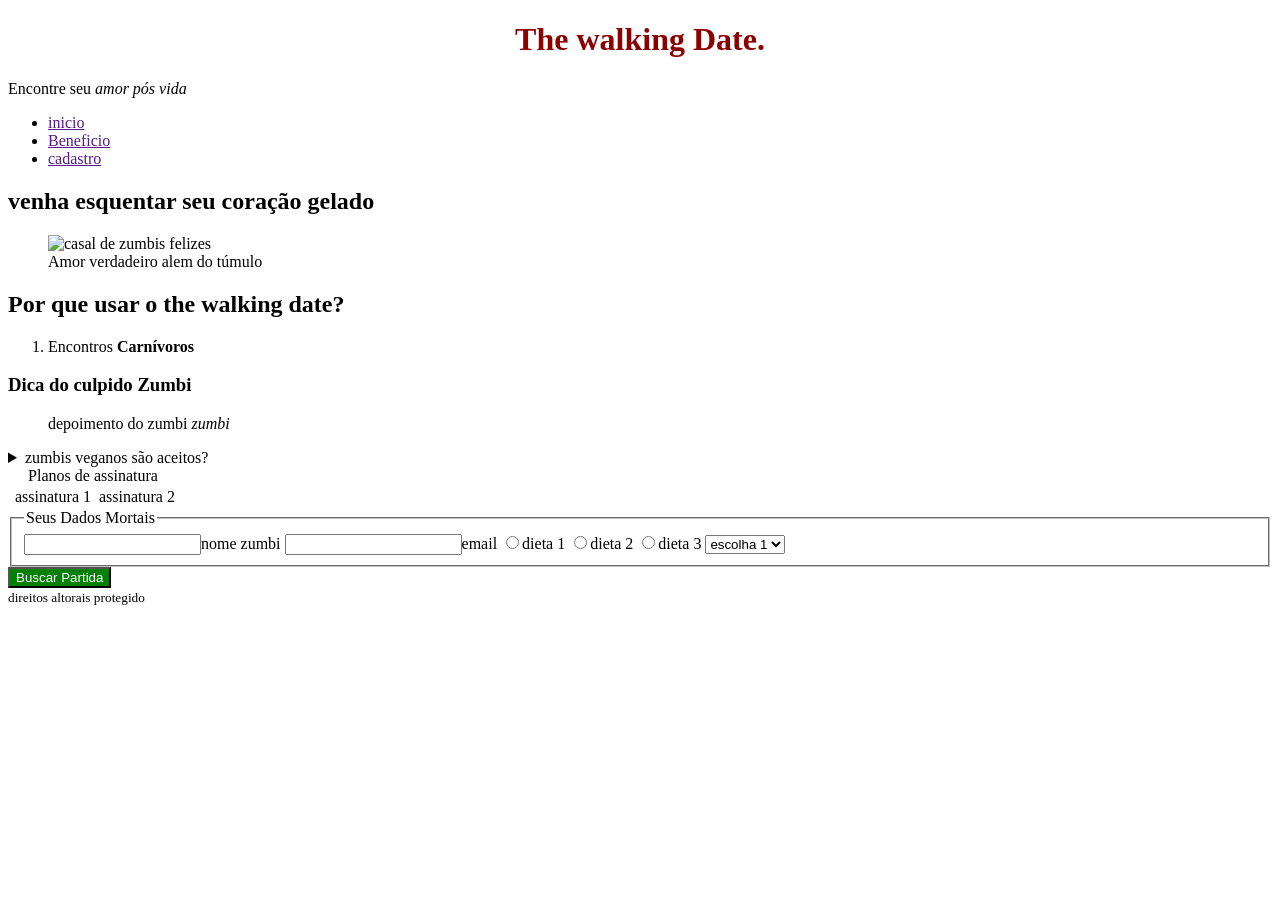
==== atividade_01/index.html @ f0e79d60 "atividade 3" ====
<!DOCTYPE html>
<html lang="pt-br">
<head>
    <meta charset="UTF-8">
    <meta name="viewport" content="width=device-width, initial-scale=1.0">
    <title>Document</title>

</head>
<body>

    <header>
        <h1 style="color: darkred; text-align: center;">The walking Date.</h1>
        <p>Encontre seu <em>amor pós vida</em></p>
        <nav>
            <ul>
                <li><a href="">inicio</a></li>
                <li><a href="">Beneficio</a></li>
                <li><a href="">cadastro</a></li>
            </ul>
        </nav>
    </header>

    <main>
        <section id="boas-vindas">
            <h2>venha esquentar seu coração gelado</h2>
            <figure>
                  <img src="" alt="casal de zumbis felizes">
                  <figcaption>Amor verdadeiro alem do túmulo</figcaption>
            </figure>
        </section>

        <section id="beneficios">
                <h2>Por que usar o the walking date?</h2>
                    <ol>
                        <li>Encontros <strong>Carnívoros</strong></li>
                    </ol>
                <aside>
                    <h3>Dica do culpido Zumbi</h3>
                </aside>
        </section>

        <section id="depoimento">
                <article>
                    <blockquote>depoimento do zumbi <cite>zumbi</cite></blockquote>
                </article>
        </section>

        <section id="faq">
            <details>
                <summary>zumbis veganos são aceitos?</summary>
                <p>sim</p>
            </details>
        </section>

        <section id="planos">
            <table>
                <caption>Planos de assinatura</caption>
                    <thead>
                            <th>
                                <td>
                                    assinatura 1
                                </td>
                            </th>

                             <th>
                                <td>
                                    assinatura 2
                                </td>
                              </th>
                    </thead>
            </table>
        </section>

        <section id="cadastro">
            <form action="#" method="post">
                    <fieldset>
                        <legend>Seus Dados Mortais</legend>
                        <label>
                            <input type="text">nome zumbi 
                            <input type="email">email

                            <input type="radio" name="dieta">dieta 1
                            <input type="radio" name="dieta">dieta 2
                            <input type="radio" name="dieta">dieta 3

                            <select name="selecao">

                                <option value="1">escolha 1</option>
                                <option value="2">escolha 2</option>
                                <option value="3">escolha 3</option>
                            </select>
                        </label>
                    </fieldset>
            </form>
        </section>

        <button type="submit" style="background-color: green; color: white;">Buscar Partida</button>

    </main>

            <footer>
                <small>direitos altorais protegido</small>
            </footer>

</body>
</html>
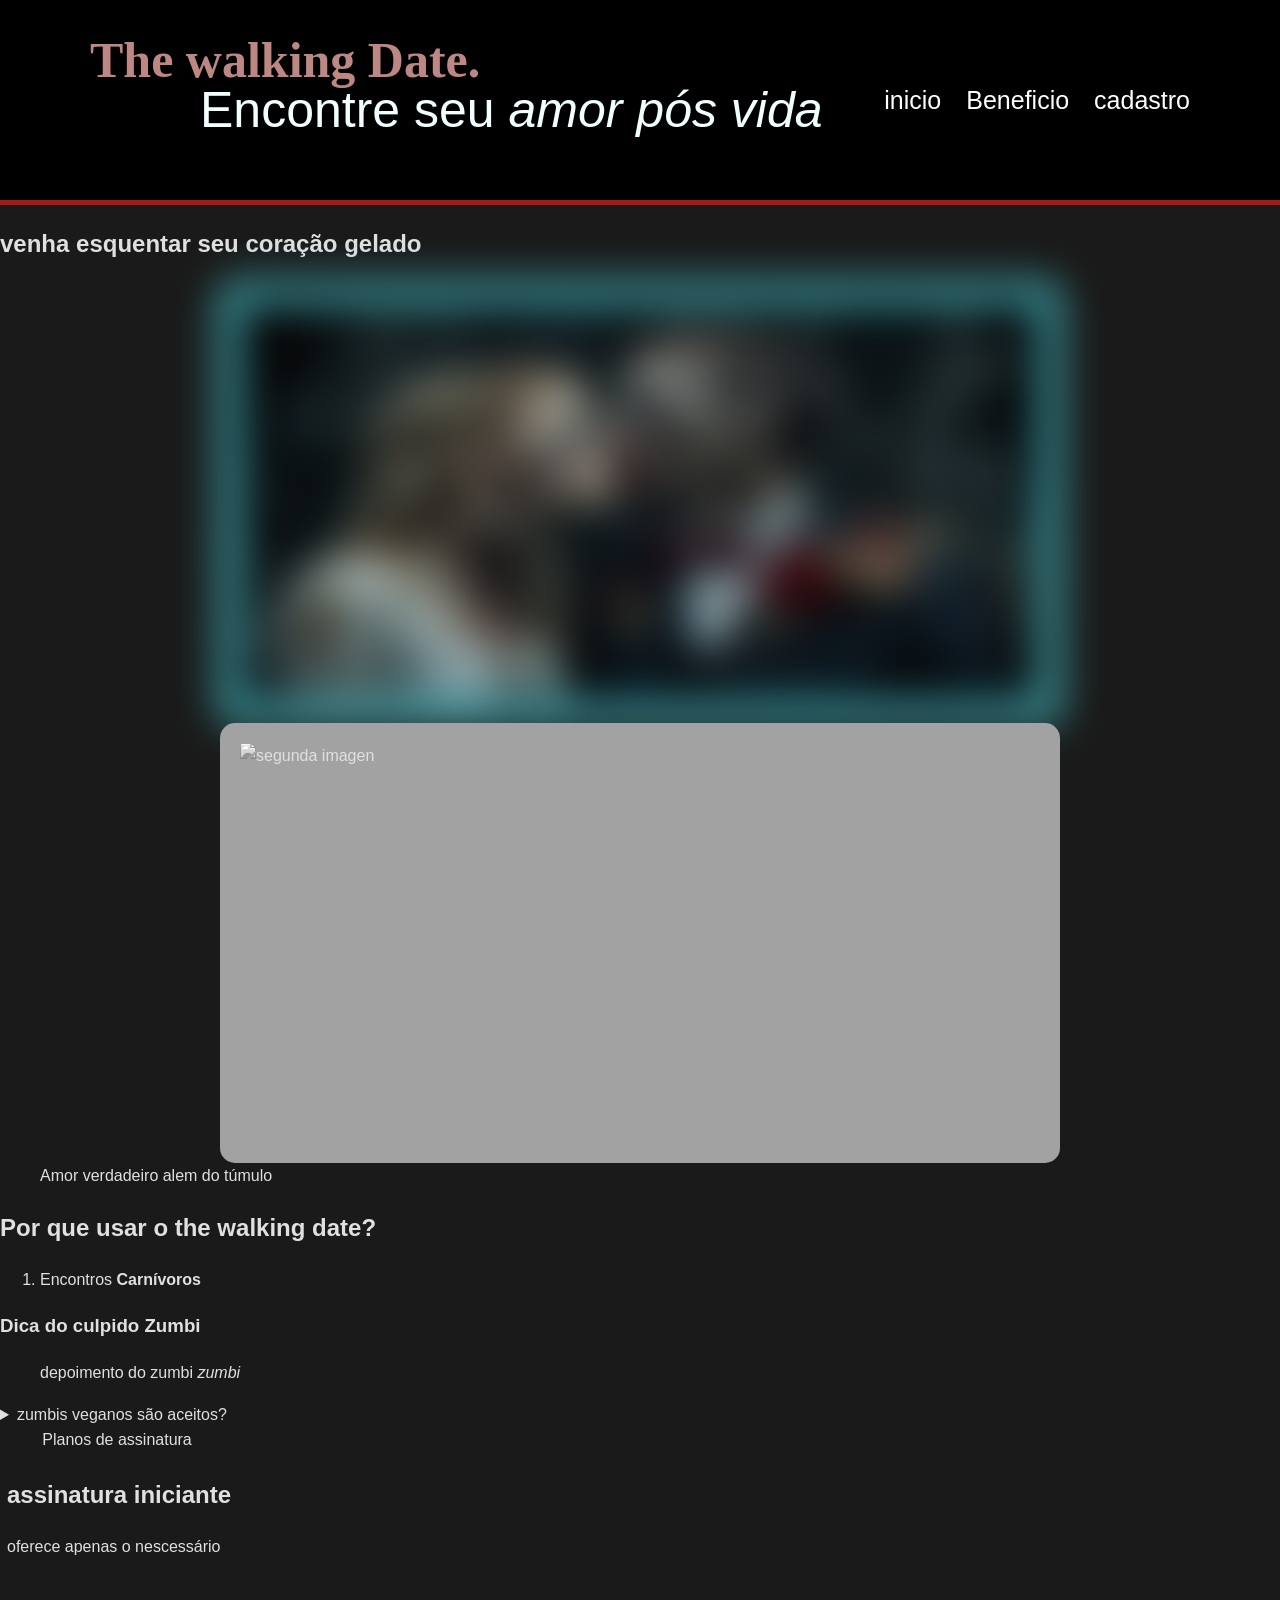
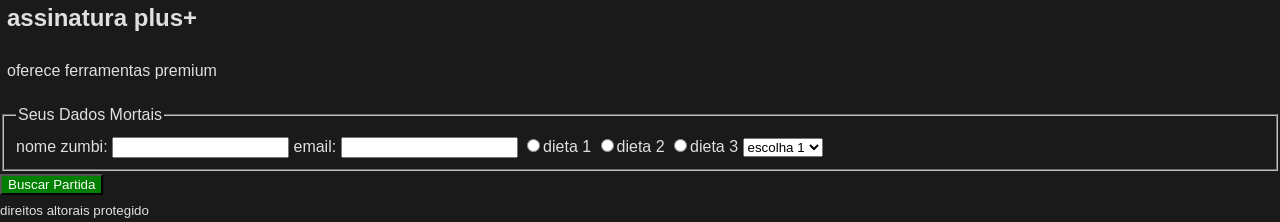
==== commit 229b2380: "começo atividade" ====
--- a/atividade_01/index.html
+++ b/atividade_01/index.html
@@ -5,12 +5,15 @@
     <meta name="viewport" content="width=device-width, initial-scale=1.0">
     <title>Document</title>
 
+    <link rel="stylesheet" href="estilo.css">
 </head>
 <body>
 
-    <header>
-        <h1 style="color: darkred; text-align: center;">The walking Date.</h1>
-        <p>Encontre seu <em>amor pós vida</em></p>
+    <header class="cabeçalho">
+        <section>
+        <h1>The walking Date.</h1>
+        <p id="abertura">Encontre seu <em>amor pós vida</em></p>
+        </section>
         <nav>
             <ul>
                 <li><a href="">inicio</a></li>
@@ -24,7 +27,8 @@
         <section id="boas-vindas">
             <h2>venha esquentar seu coração gelado</h2>
             <figure>
-                  <img src="" alt="casal de zumbis felizes">
+                  <img src="foto.jpg" alt="casal de zumbis felizes">
+                  <img id="img2" src="https://viverdeblog.com/wp-content/uploads/2014/02/imagens-para-blog.jpg" alt="segunda imagen">
                   <figcaption>Amor verdadeiro alem do túmulo</figcaption>
             </figure>
         </section>
@@ -58,13 +62,16 @@
                     <thead>
                             <th>
                                 <td>
-                                    assinatura 1
+                                   <h2>assinatura iniciante</h2> 
+                                   <p>oferece apenas o nescessário</p>
                                 </td>
                             </th>
-
+                    </thead>
+                    <thead>
                              <th>
                                 <td>
-                                    assinatura 2
+                                    <h2>assinatura plus+</h2>
+                                    <p>oferece ferramentas premium</p>
                                 </td>
                               </th>
                     </thead>
@@ -76,8 +83,8 @@
                     <fieldset>
                         <legend>Seus Dados Mortais</legend>
                         <label>
-                            <input type="text">nome zumbi 
-                            <input type="email">email
+                            nome zumbi: <input type="text">
+                            email: <input type="email">
 
                             <input type="radio" name="dieta">dieta 1
                             <input type="radio" name="dieta">dieta 2
--- a/atividade_01/estilo.css
+++ b/atividade_01/estilo.css
@@ -0,0 +1,91 @@
+
+body{
+    margin: 0px;
+    background-color: #1a1a1a;
+    color: #e0e0e0;
+    font-family: Arial, Helvetica, sans-serif;
+    line-height: 1.6;
+}
+
+:root{
+    --cor-sangue: #8b0000;
+    --cor-zumbi: #2e8b57
+}
+
+nav{
+    margin-left: 0px;
+    font-size: 25px;
+    display: flex;
+  justify-content: center; 
+  align-items: center;
+  margin-right: 90px;
+}
+
+ul{
+    list-style-type: none;
+    text-decoration: none;
+    display: flex;
+     gap: 25px;
+     
+}
+
+h1{
+    color: rgb(189, 136, 132);
+    text-align: left;
+    font-family: Verdana;
+    font-size: 50px;
+    margin-top: 10px;
+    padding-top: 10px;
+    margin-left: 90px;
+    margin-bottom: 0px;
+}
+
+#abertura{
+    margin-top: -30px;
+    font-size: 50px;
+    white-space: nowrap;
+    animation: moverDireita 1s linear forwards;
+}
+
+@keyframes moverDireita {
+  from {
+    transform: translateX(-100vw); /* Começa fora da tela à esquerda */
+  }
+  to {
+    transform: translateX(200px); /* Vai até o extremo direito da tela */
+  }
+}
+
+img{
+    display: block;
+    margin: auto;
+    padding: 20px;
+    background: rgb(70, 186, 194);
+    border-radius: 15px;
+    filter: blur(20px);
+    width:800px;
+    height:400px;
+}
+
+img:hover{
+     filter: grayscale(0%);
+}
+
+#img2{
+    filter: blur(0px);
+    filter: grayscale(100%);
+    &:hover{opacity: 0;}
+}
+
+.cabeçalho{
+    border-bottom: 5px solid  rgb(167, 24, 24);
+    color: azure;
+    display: flex;
+    justify-content: space-between;
+    background: black;
+}
+
+a{
+    color: rgb(255, 255, 255);
+    text-decoration: none;
+}
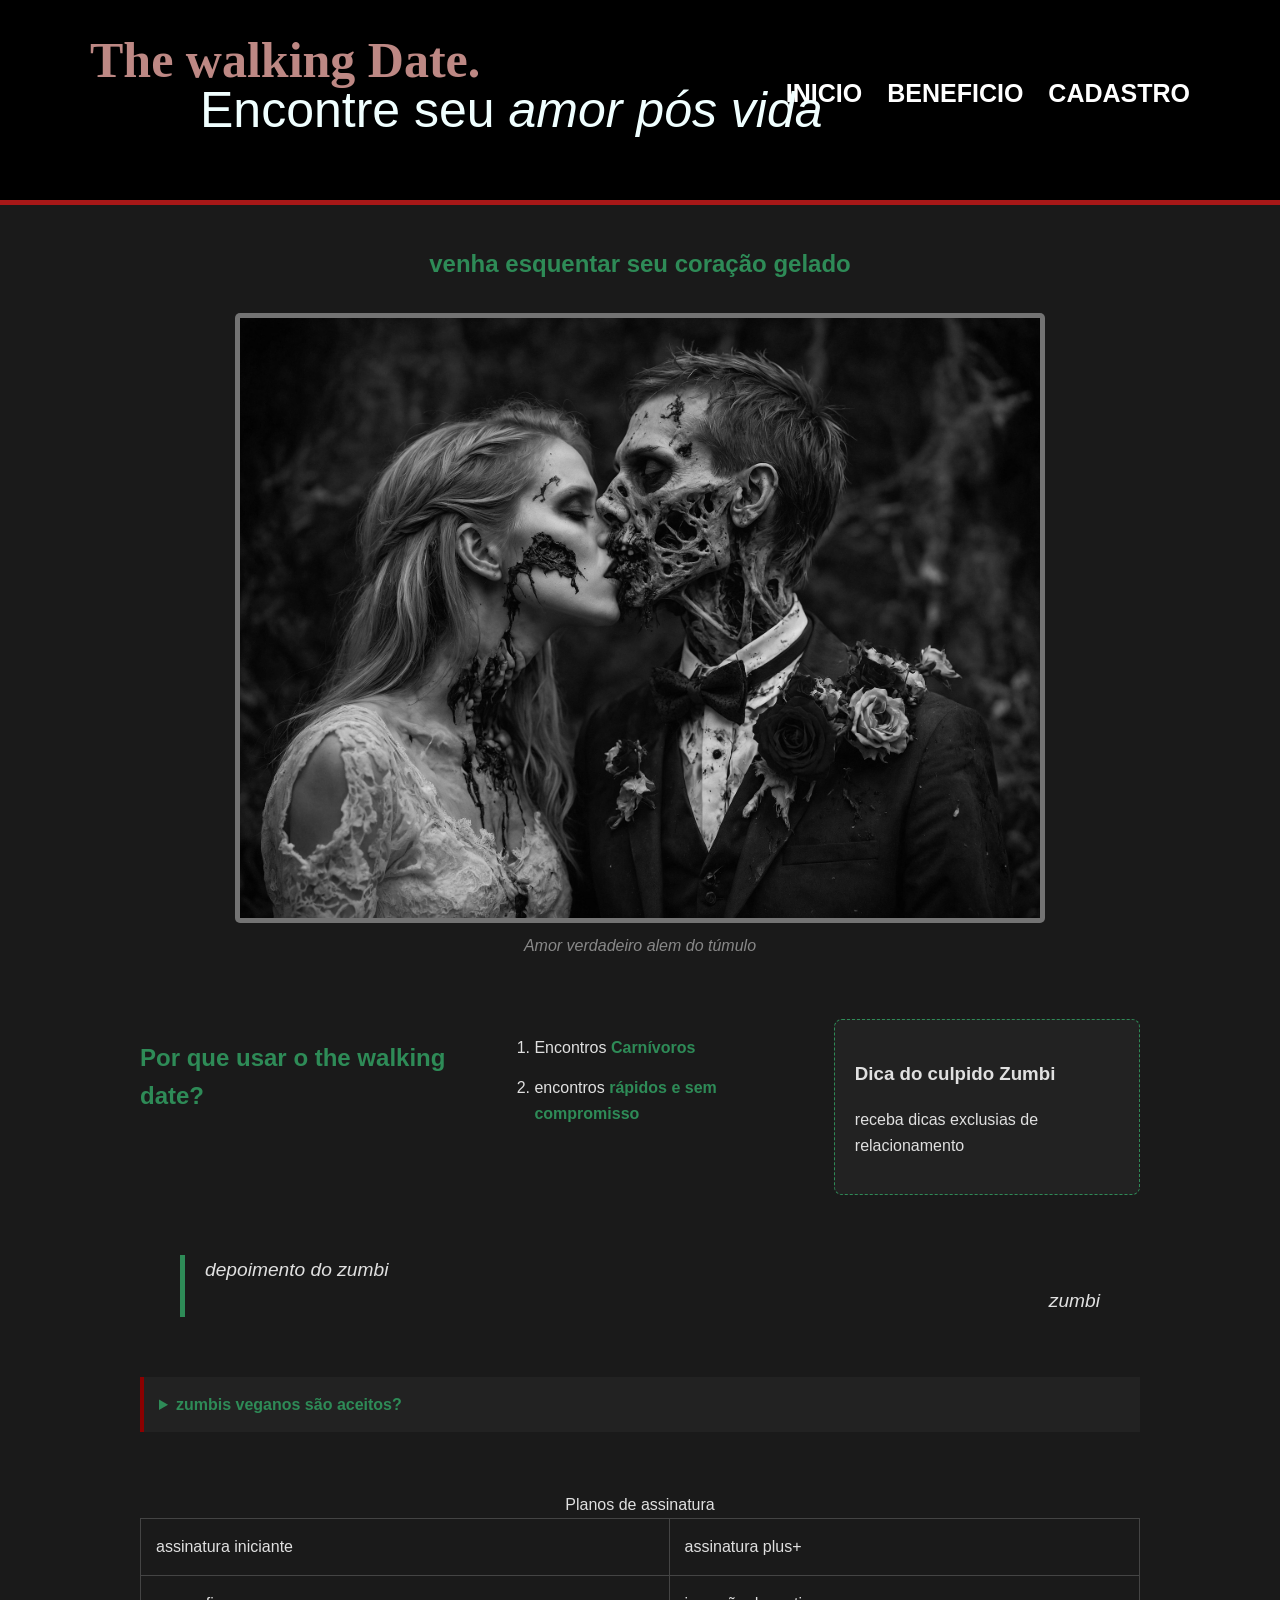
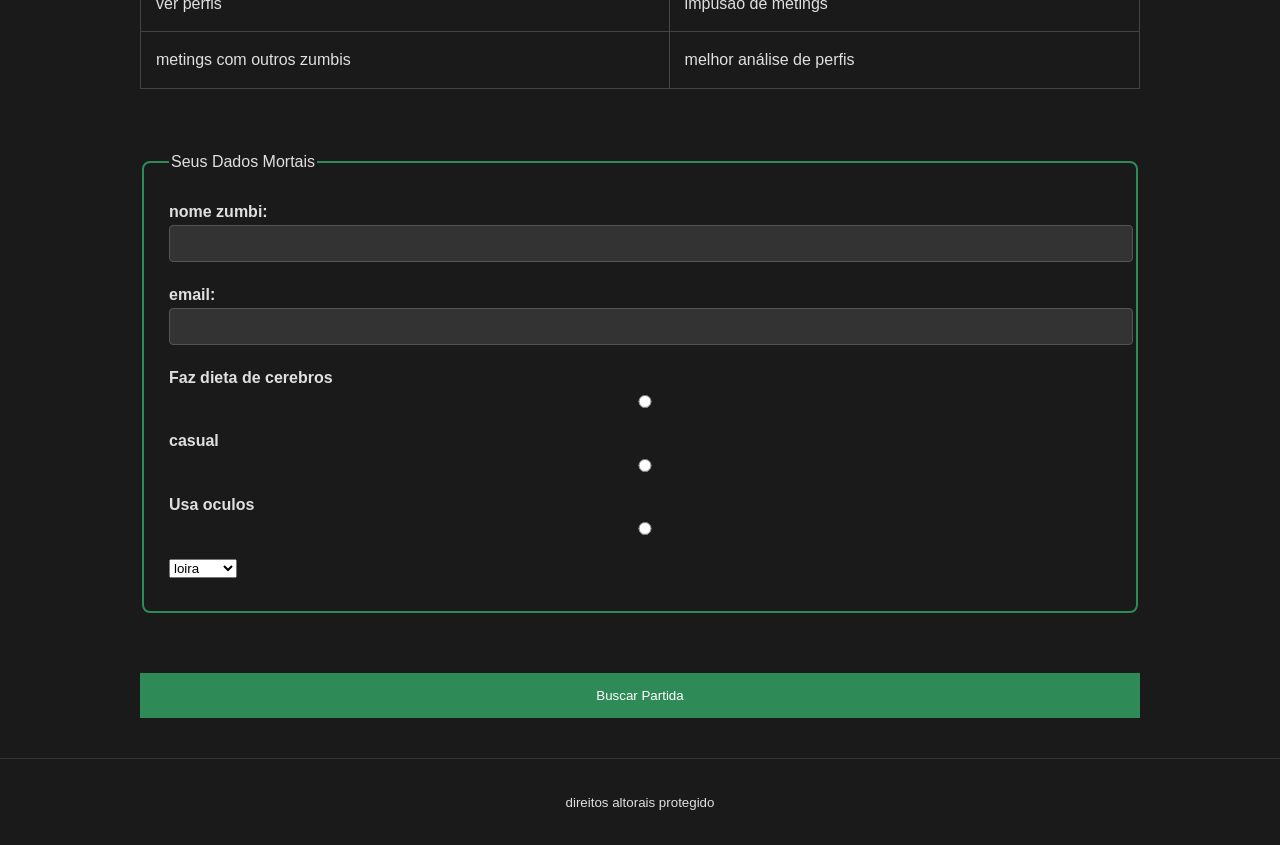
==== commit a2b47d93: "final atividade" ====
--- a/atividade_01/index.html
+++ b/atividade_01/index.html
@@ -10,10 +10,10 @@
 <body>
 
     <header class="cabeçalho">
-        <section>
+        <span>
         <h1>The walking Date.</h1>
         <p id="abertura">Encontre seu <em>amor pós vida</em></p>
-        </section>
+        </span>
         <nav>
             <ul>
                 <li><a href="">inicio</a></li>
@@ -28,7 +28,6 @@
             <h2>venha esquentar seu coração gelado</h2>
             <figure>
                   <img src="foto.jpg" alt="casal de zumbis felizes">
-                  <img id="img2" src="https://viverdeblog.com/wp-content/uploads/2014/02/imagens-para-blog.jpg" alt="segunda imagen">
                   <figcaption>Amor verdadeiro alem do túmulo</figcaption>
             </figure>
         </section>
@@ -37,9 +36,11 @@
                 <h2>Por que usar o the walking date?</h2>
                     <ol>
                         <li>Encontros <strong>Carnívoros</strong></li>
+                        <li>encontros <strong>rápidos e sem compromisso</strong></li>
                     </ol>
                 <aside>
                     <h3>Dica do culpido Zumbi</h3>
+                    <p>receba dicas exclusias de relacionamento</p>
                 </aside>
         </section>
 
@@ -60,21 +61,22 @@
             <table>
                 <caption>Planos de assinatura</caption>
                     <thead>
-                            <th>
-                                <td>
-                                   <h2>assinatura iniciante</h2> 
-                                   <p>oferece apenas o nescessário</p>
-                                </td>
-                            </th>
+                            <tr>
+                                <td>assinatura iniciante</td>
+                                <td>assinatura plus+</td>
+                            </tr>
                     </thead>
-                    <thead>
-                             <th>
-                                <td>
-                                    <h2>assinatura plus+</h2>
-                                    <p>oferece ferramentas premium</p>
-                                </td>
-                              </th>
-                    </thead>
+                        <tbody>
+                                <tr>
+                                   <td>ver perfis</td>
+                                   <td>impusão de metings</td>
+                                </tr>
+                    
+                                <tr>
+                                    <td>metings com outros zumbis</td>
+                                    <td>melhor análise de perfis</td>                   
+                              </tr>
+                        </tbody>
             </table>
         </section>
 
@@ -86,22 +88,22 @@
                             nome zumbi: <input type="text">
                             email: <input type="email">
 
-                            <input type="radio" name="dieta">dieta 1
-                            <input type="radio" name="dieta">dieta 2
-                            <input type="radio" name="dieta">dieta 3
+                            Faz dieta de cerebros<input type="radio" name="dieta">
+                            casual<input type="radio" name="dieta">
+                            Usa oculos<input type="radio" name="dieta">
 
                             <select name="selecao">
 
-                                <option value="1">escolha 1</option>
-                                <option value="2">escolha 2</option>
-                                <option value="3">escolha 3</option>
+                                <option value="1">loira</option>
+                                <option value="2">morena</option>
+                                <option value="3">ruiva</option>
                             </select>
                         </label>
                     </fieldset>
             </form>
         </section>
 
-        <button type="submit" style="background-color: green; color: white;">Buscar Partida</button>
+        <button type="submit">Buscar Partida</button>
 
     </main>
 
--- a/atividade_01/estilo.css
+++ b/atividade_01/estilo.css
@@ -59,22 +59,17 @@
 img{
     display: block;
     margin: auto;
-    padding: 20px;
-    background: rgb(70, 186, 194);
-    border-radius: 15px;
-    filter: blur(20px);
-    width:800px;
-    height:400px;
+    padding: 5px;
+    background: var(--cor-zumbi);
+    border-radius: 5px;
+    filter: grayscale(100%);
+    max-width:800px;
+    max-height:auto;
 }
 
 img:hover{
      filter: grayscale(0%);
-}
-
-#img2{
-    filter: blur(0px);
-    filter: grayscale(100%);
-    &:hover{opacity: 0;}
+     transition: filter 0.5s ease;
 }
 
 .cabeçalho{
@@ -88,4 +83,147 @@
 a{
     color: rgb(255, 255, 255);
     text-decoration: none;
+    font-weight: bold;
+    text-transform: uppercase;
+    transition: color 0.3 ease;
+    &:hover{color: var(--cor-zumbi);}
+}
+
+main{
+    max-width: 1000px;
+    margin: 40px auto;
+}
+
+section{
+    margin-bottom: 60px;
+}
+
+h2{
+    color: var(--cor-zumbi);
+    padding-bottom: 10px;
+}
+
+#boas-vindas{
+    text-align: center;
+}
+
+figcaption{
+    font-style: italic;
+    color: #888;
+    margin-top: 10px;
+}
+
+#beneficios{
+    display: flex;
+    gap: 40px;
+}
+
+ol{
+    padding-left: 20px;
+}
+
+li{
+    margin-bottom: 15px;
+}
+strong{
+    color: var(--cor-zumbi);
+}
+aside{
+    background: #222222;
+    padding: 20px;
+    border-radius: 8px;
+    border: 1px dashed var(--cor-zumbi);
+}
+
+blockquote{
+    font-size: 1.2rem;
+    font-style: italic;
+    border-left: 5px solid var(--cor-zumbi);
+    padding-left: 20px;
+}
+
+cite{
+    display: block;
+    text-align: right;
+}
+
+table{
+    width: 100%;
+    border-collapse: collapse;
+}
+th{
+    border: 1px solid #444;
+    padding: 15px;
+    background: var(--cor-sangue);
+}
+
+td{
+    border: 1px solid #444;
+    padding: 15px;
+}
+fieldset{
+    border: 2px solid var(--cor-zumbi);
+    padding: 25px;
+    border-radius: 8px;
+}
+
+button{
+    background: var(--cor-zumbi);
+    color: white;
+    padding: 15px 30px;
+    border: none;
+    cursor: pointer;
+    width: 100%;
+    &:hover{background-color: var(--cor-sangue);}
+}
+input{
+    width: 100%;
+    padding: 10px;
+    margin-bottom: 20px;
+    border-radius: 4px;
+    background-color: #333;
+    color: #fff;
+    border: 1px solid #555;
+    &:focus{outline: none; border-color: var(--cor-zumbi);}
+}
+
+label{
+    display: block;
+    margin-bottom: 5px;
+    font-weight: bold;
+}
+details{
+    background: #222;
+    padding: 15px;
+    margin-bottom: 10px;
+    border-left: 4px solid var(--cor-sangue);
+}
+
+summary{
+    cursor: pointer;
+    font-weight: bold;
+    color: var(--cor-zumbi);
+}
+
+details > p{
+    margin-top: 15px;
+    color: #bbb;
+}
+
+footer{
+    text-align: center;
+    padding: 30px;
+    margin-top: 40px;
+    border-top: 1px solid #333;
+}
+
+@media (max-width: 760px)
+{
+    header{
+        flex-direction: column;
+        gap: 15px;
+    }
+    #beneficios{
+        flex-direction: column;
+    }
 }
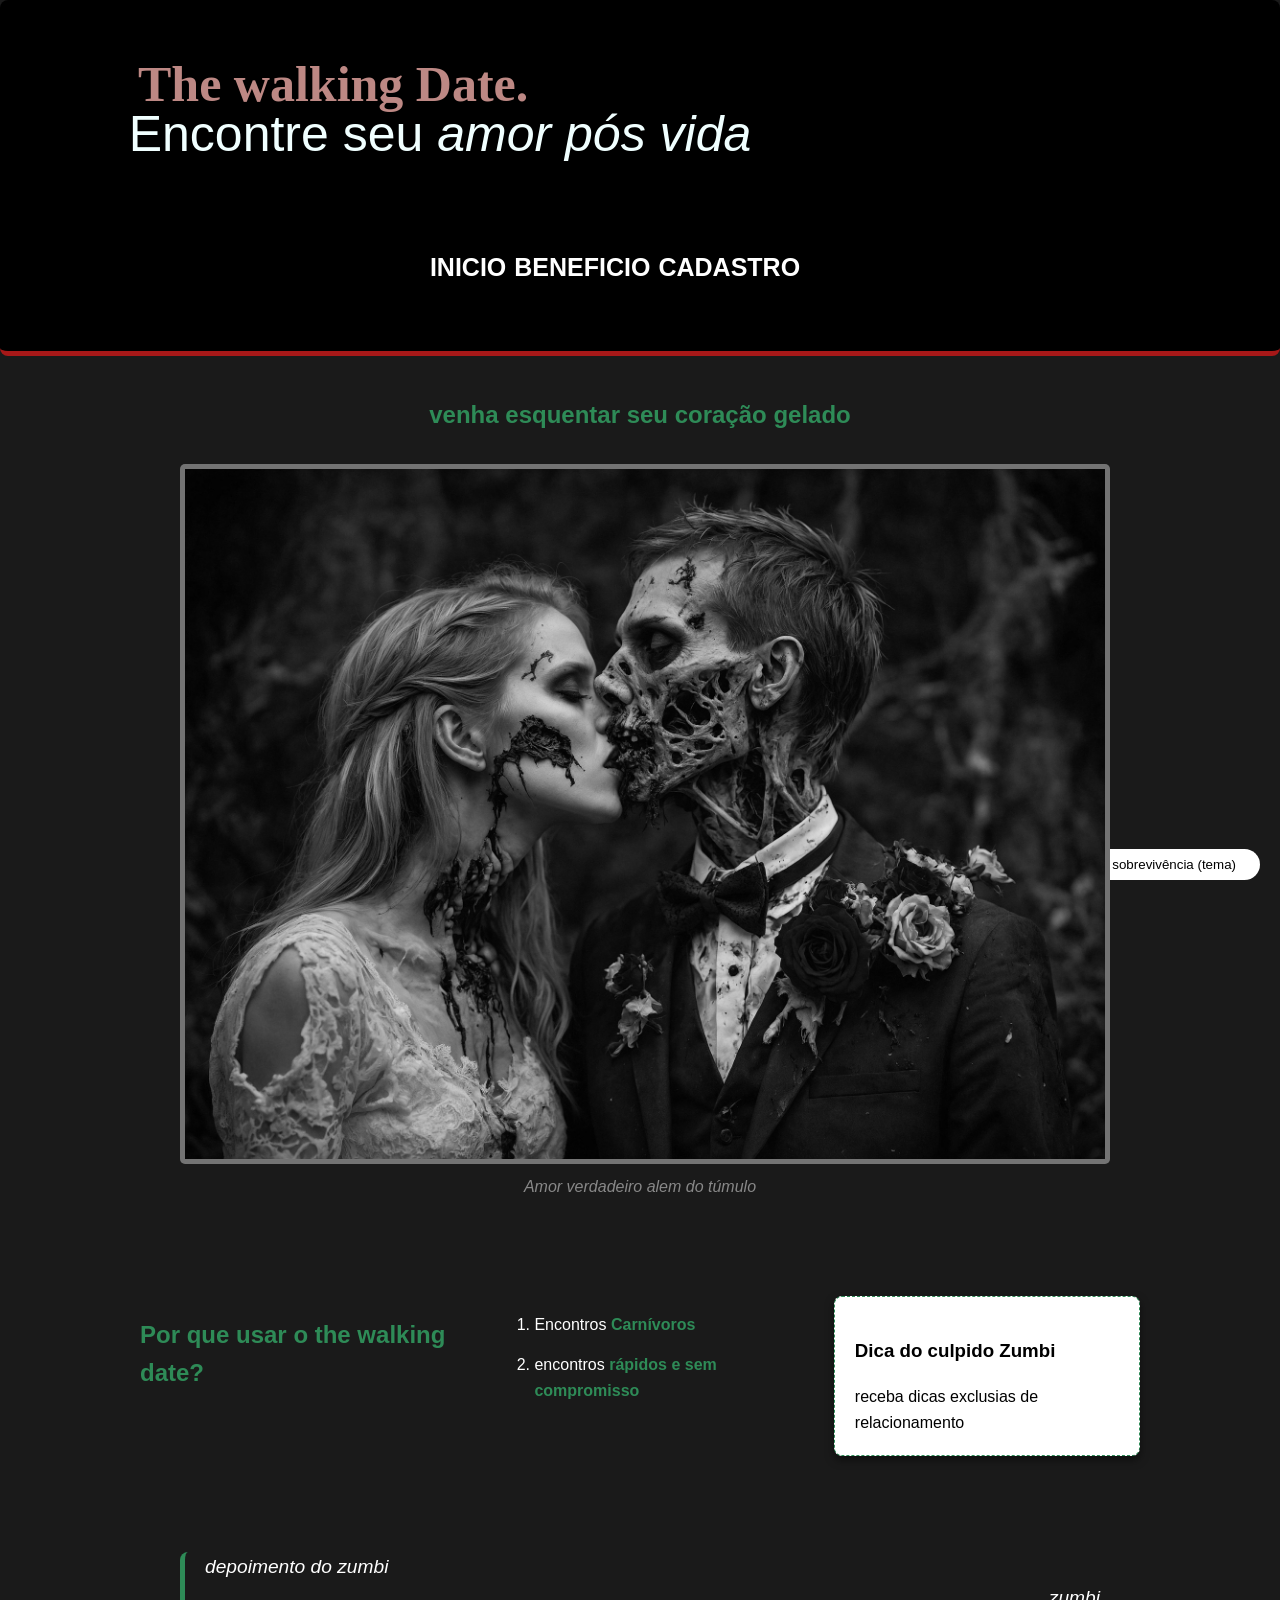
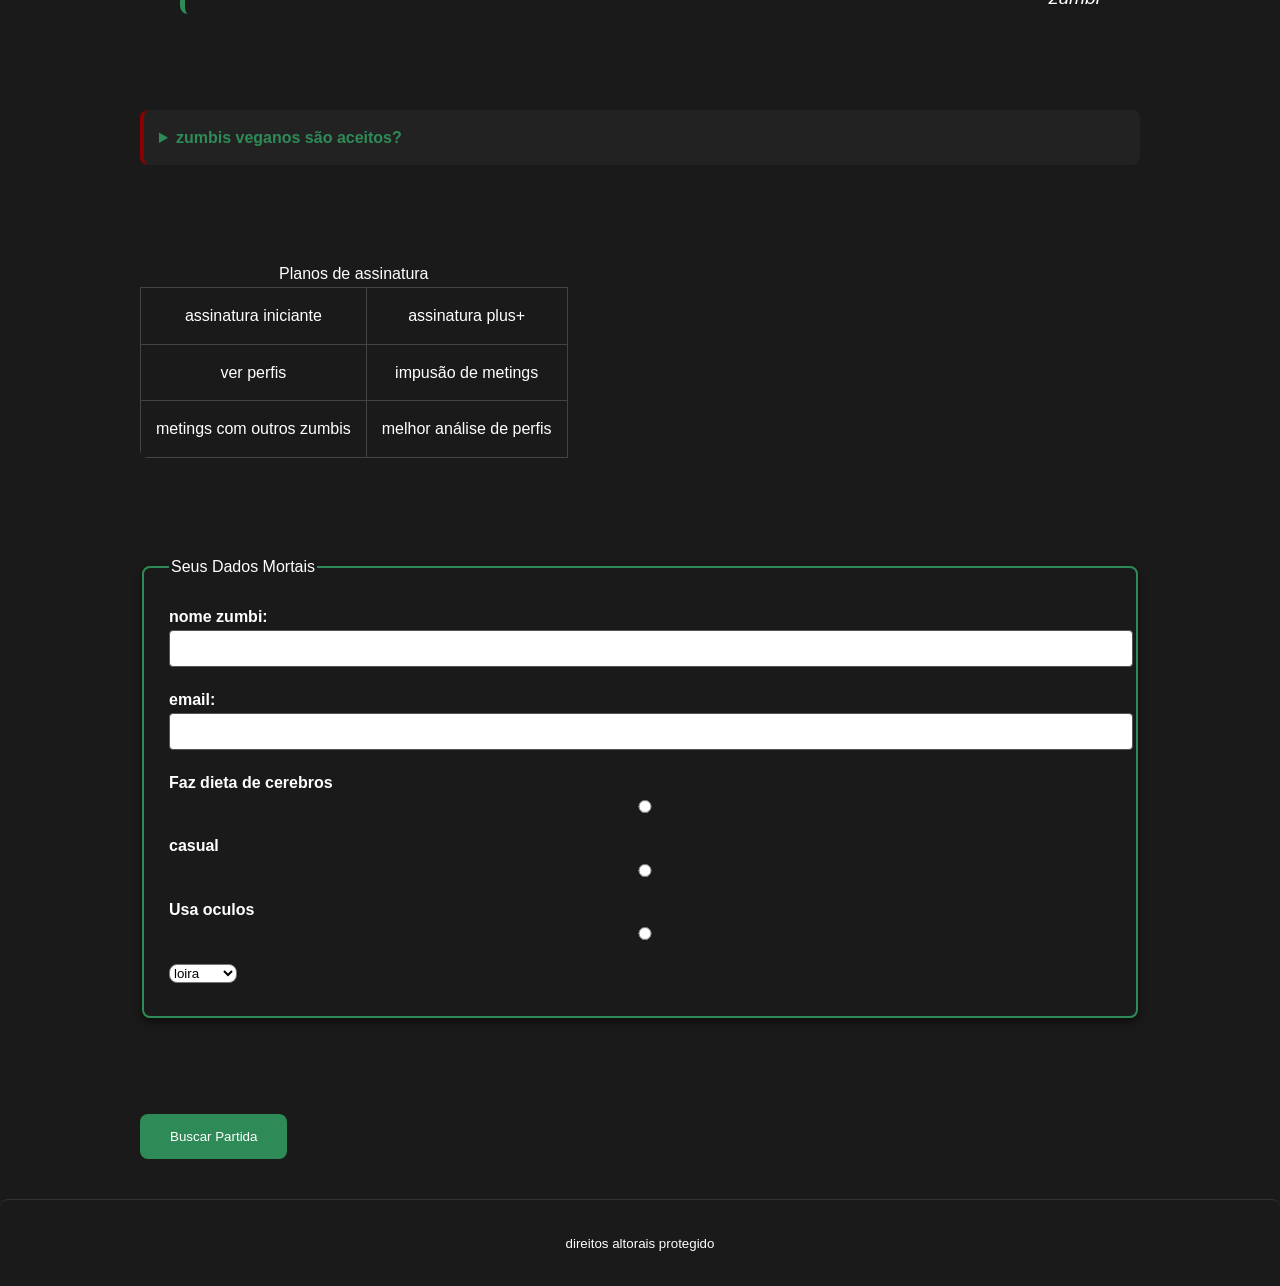
==== commit 804157de: "final atividade 2" ====
--- a/atividade_01/index.html
+++ b/atividade_01/index.html
@@ -1,5 +1,6 @@
 <!DOCTYPE html>
-<html lang="pt-br">
+<html lang="pt-br" data-theme="light"> 
+
 <head>
     <meta charset="UTF-8">
     <meta name="viewport" content="width=device-width, initial-scale=1.0">
@@ -14,6 +15,9 @@
         <h1>The walking Date.</h1>
         <p id="abertura">Encontre seu <em>amor pós vida</em></p>
         </span>
+
+            <button type="button" id="btn-tema">Alterar sobrevivência (tema)</button>
+
         <nav>
             <ul>
                 <li><a href="">inicio</a></li>
@@ -38,7 +42,7 @@
                         <li>Encontros <strong>Carnívoros</strong></li>
                         <li>encontros <strong>rápidos e sem compromisso</strong></li>
                     </ol>
-                <aside>
+                <aside style="color: black;">
                     <h3>Dica do culpido Zumbi</h3>
                     <p>receba dicas exclusias de relacionamento</p>
                 </aside>
@@ -58,7 +62,7 @@
         </section>
 
         <section id="planos">
-            <table>
+            <table style="text-align: center;">
                 <caption>Planos de assinatura</caption>
                     <thead>
                             <tr>
@@ -103,7 +107,7 @@
             </form>
         </section>
 
-        <button type="submit">Buscar Partida</button>
+        <button type="submit" class="botao-match">Buscar Partida</button>
 
     </main>
 
--- a/atividade_01/estilo.css
+++ b/atividade_01/estilo.css
@@ -1,15 +1,30 @@
 
 body{
     margin: 0px;
-    background-color: #1a1a1a;
-    color: #e0e0e0;
-    font-family: Arial, Helvetica, sans-serif;
+    background-color: var(--fundo-base);
+    color: var(--cor-texto-base);
+    font-family: var(--font-pricipal);
     line-height: 1.6;
 }
 
 :root{
     --cor-sangue: #8b0000;
-    --cor-zumbi: #2e8b57
+    --cor-zumbi: #2e8b57;
+
+    --fundo-base: #1a1a1a;
+    --cor-texto-base: #e0e0e0;
+    --cor-superficie: #222222;
+    --cor-botao: #2e8b57;
+
+    --espaco-p: 8px;
+    --espaco-m: 16px;
+    --espaco-g: 32px;
+    --borda-suave: 8px;
+    --borda-arredondada: 50px;
+    --sombra-padrao: 0 4px 8px rgba(0,0,0,0.5);
+    --trasicao-rapida: 0.3s ease;
+
+    --font-pricipal: 'arial', 'sans-serif';
 }
 
 nav{
@@ -19,6 +34,12 @@
   justify-content: center; 
   align-items: center;
   margin-right: 90px;
+}
+
+nav ul{
+    display: flex;
+    flex-direction: column;
+    gap: var(--espaco-p);
 }
 
 ul{
@@ -52,7 +73,7 @@
     transform: translateX(-100vw); /* Começa fora da tela à esquerda */
   }
   to {
-    transform: translateX(200px); /* Vai até o extremo direito da tela */
+    transform: translateX(-200px); /* Vai até o extremo direito da tela */
   }
 }
 
@@ -63,8 +84,9 @@
     background: var(--cor-zumbi);
     border-radius: 5px;
     filter: grayscale(100%);
-    max-width:800px;
+    max-width: 100%;;
     max-height:auto;
+    width: 100%;
 }
 
 img:hover{
@@ -78,6 +100,13 @@
     display: flex;
     justify-content: space-between;
     background: black;
+    padding: var(--espaco-m) var(--espaco-g);
+    flex-direction: column;
+    text-align: center;
+}
+
+.cabeçalho > h1{
+        font-size: calc(1.5rem + 1vw);
 }
 
 a{
@@ -90,12 +119,13 @@
 }
 
 main{
+    width: calc(100% -var(espaco-g) * 2);
     max-width: 1000px;
     margin: 40px auto;
 }
 
 section{
-    margin-bottom: 60px;
+    margin-bottom: calc(var(--espaco-g) *2);
 }
 
 h2{
@@ -116,6 +146,7 @@
 #beneficios{
     display: flex;
     gap: 40px;
+    flex-direction: column;
 }
 
 ol{
@@ -129,10 +160,11 @@
     color: var(--cor-zumbi);
 }
 aside{
-    background: #222222;
+    background: var(--cor-superficie);
     padding: 20px;
     border-radius: 8px;
     border: 1px dashed var(--cor-zumbi);
+    box-shadow: var(--sombra-padrao);
 }
 
 blockquote{
@@ -150,6 +182,8 @@
 table{
     width: 100%;
     border-collapse: collapse;
+    display: block;
+    overflow-x: auto;
 }
 th{
     border: 1px solid #444;
@@ -165,6 +199,7 @@
     border: 2px solid var(--cor-zumbi);
     padding: 25px;
     border-radius: 8px;
+    box-shadow: var(--sombra-padrao);
 }
 
 button{
@@ -205,7 +240,7 @@
     color: var(--cor-zumbi);
 }
 
-details > p{
+details p{
     margin-top: 15px;
     color: #bbb;
 }
@@ -217,7 +252,9 @@
     border-top: 1px solid #333;
 }
 
-@media (max-width: 760px)
+
+
+/*@media (max-width: 760px)
 {
     header{
         flex-direction: column;
@@ -226,4 +263,77 @@
     #beneficios{
         flex-direction: column;
     }
+}*/
+
+*{
+    border-radius: var(--borda-suave);
+}
+
+.botao-match{
+    background-color: var(--cor-botao);
+}
+
+.botao-match:hover{
+    --cor-botao: var(--cor-sangue);
+}
+
+#cadastro:hover{
+        box-shadow: 0 8px calc(var(--espaco-m) * 1.5) rgba(0,0,0,0.7);
+        transform: translateY(-5px);
+}
+
+button, link, img{
+    transition: all var(--trasicao-rapida);
+}
+
+@media (min-width: 768px){
+
+      :root{
+        --espaco-m: 24px;
+        --espaco-g: 48px;
+      }
+
+        header{flex-direction: row; gap: var(--espaco-g);}
+        nav ul{flex-direction: row;}
+        #beneficios{flex-direction: row;}
+        button{width: auto;}
+}
+@media (min-width: 1024px)
+{
+    p{max-width: 800px; margin: 0 auto;}
+}
+@media (prefers-color-scheme: light)
+{
+    :root{
+        --cor-fundo-base: #000000;
+        --cor-texto-base: #ffffff;
+        --cor-superficie: #ffffff;
+        --cor-borda: #cccccc;
+    }
+}
+
+html[data-theme='light']
+{
+    :root{
+        --cor-sangue: #cc0000;
+        --cor-zumbi: #006400;
+        --cor-input-fundo: #ffffff;
+        --cor-input-texto: #000000;
+    }
+}
+
+input, select{
+    background-color: var(--cor-input-fundo, #ffffff);
+    color: var(--cor-input-texto, #000000);
+}
+
+#btn-tema{
+    border-radius: var(--borda-arredondada);
+    padding: var(--espaco-p) var(--espaco-m);
+    position: fixed;
+    bottom: 20px;
+    right: 20px;
+    z-index: 100px;
+    background-color: var(--cor-texto-base);
+    color: var(--cor-fundo-base);
 }
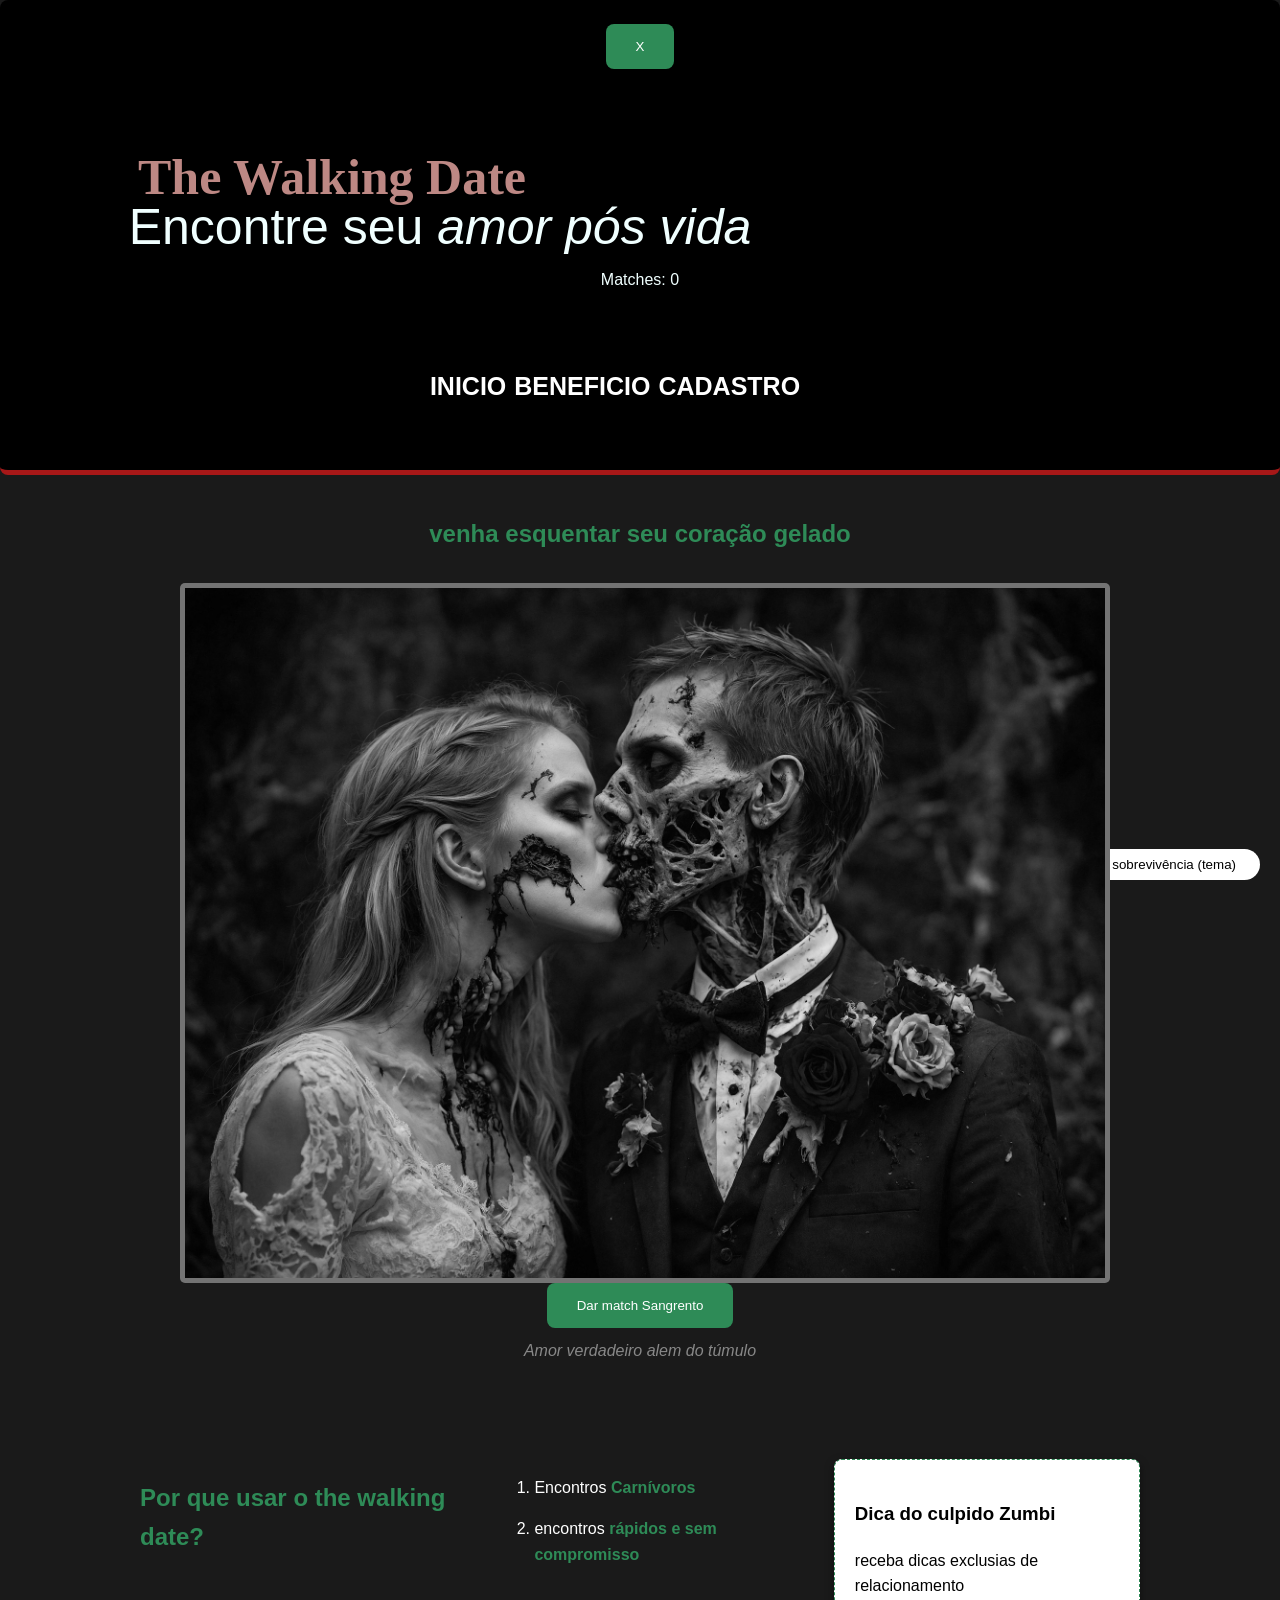
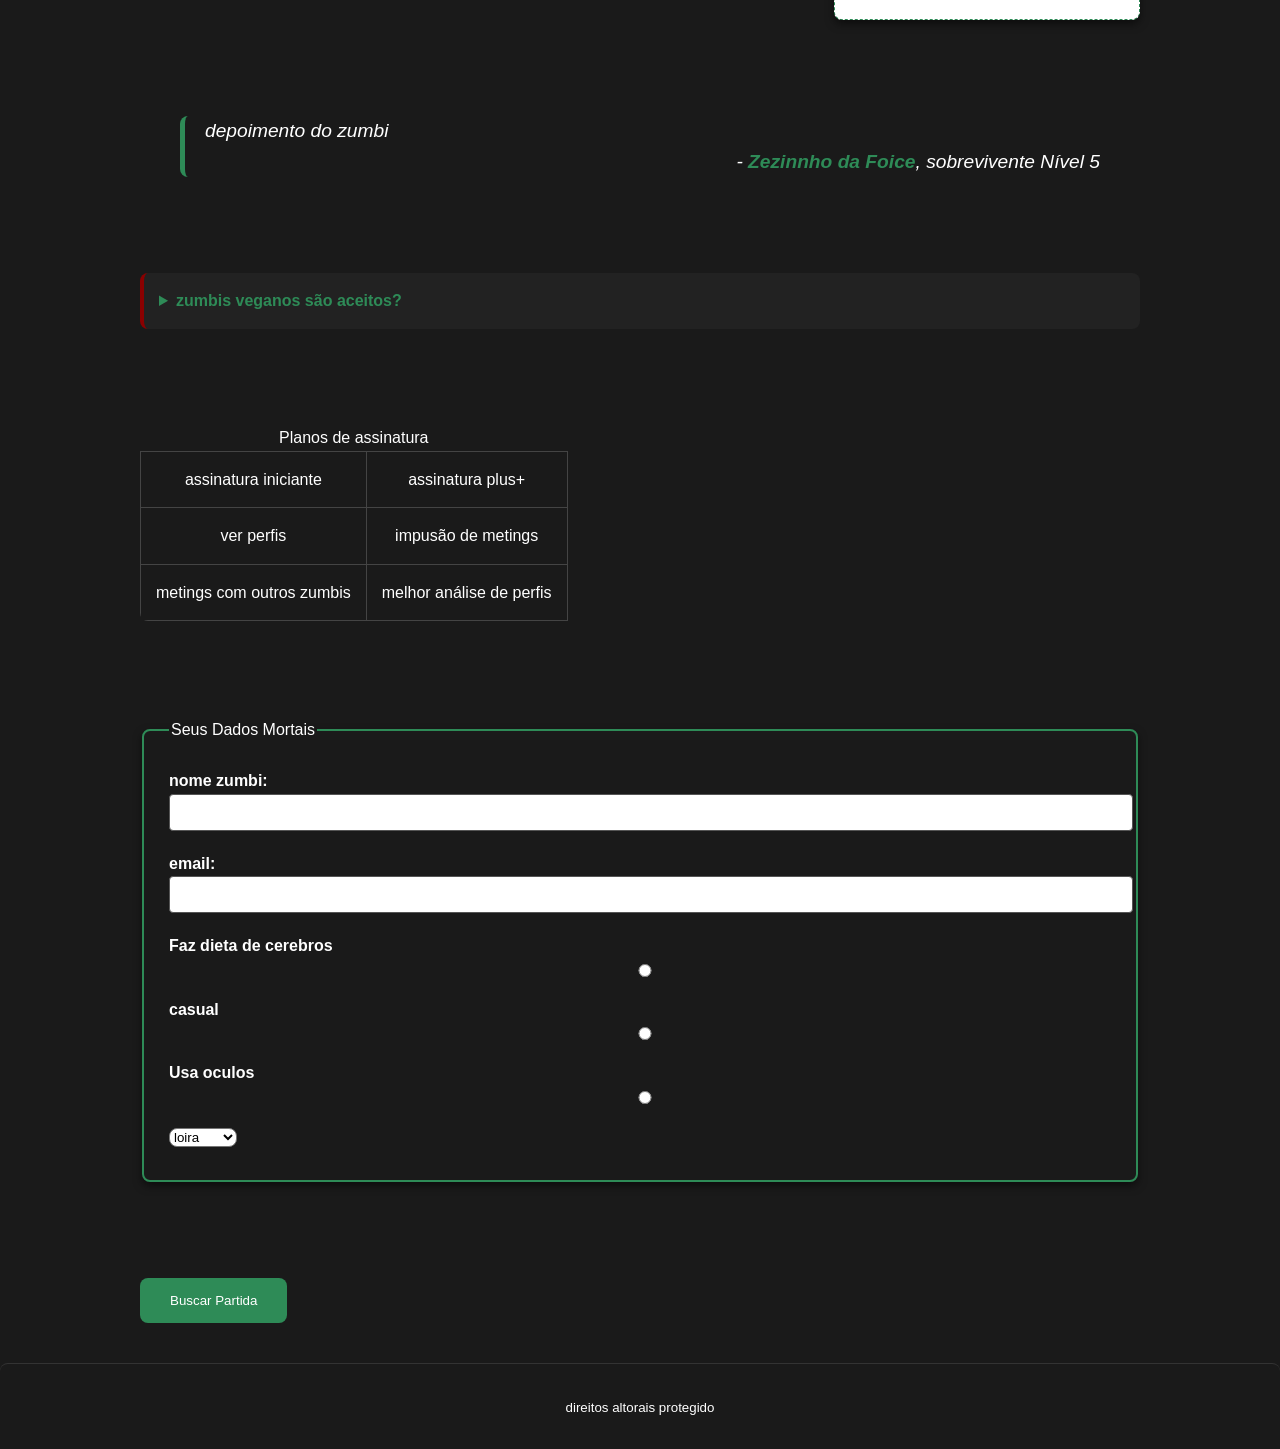
==== commit fdf01bfe: "atividade com JS" ====
--- a/atividade_01/index.html
+++ b/atividade_01/index.html
@@ -11,9 +11,11 @@
 <body>
 
     <header class="cabeçalho">
+        <div id="barra-alerta"><button id="fechar-alerta">X</button></div>
         <span>
         <h1>The walking Date.</h1>
         <p id="abertura">Encontre seu <em>amor pós vida</em></p>
+        <span id="placar-matches">Matches: 0</span>
         </span>
 
             <button type="button" id="btn-tema">Alterar sobrevivência (tema)</button>
@@ -32,6 +34,7 @@
             <h2>venha esquentar seu coração gelado</h2>
             <figure>
                   <img src="foto.jpg" alt="casal de zumbis felizes">
+                  <button class="botao-match">Dar match Sangrento</button>
                   <figcaption>Amor verdadeiro alem do túmulo</figcaption>
             </figure>
         </section>
@@ -115,5 +118,6 @@
                 <small>direitos altorais protegido</small>
             </footer>
 
+        <script src="script.js"></script>
 </body>
 </html>
--- a/atividade_01/estilo.css
+++ b/atividade_01/estilo.css
@@ -336,4 +336,9 @@
     z-index: 100px;
     background-color: var(--cor-texto-base);
     color: var(--cor-fundo-base);
+}
+
+.destaque-infectado{
+    border: 2px solid var(--cor-sangue);
+    transform: scale(1.02);
 }
